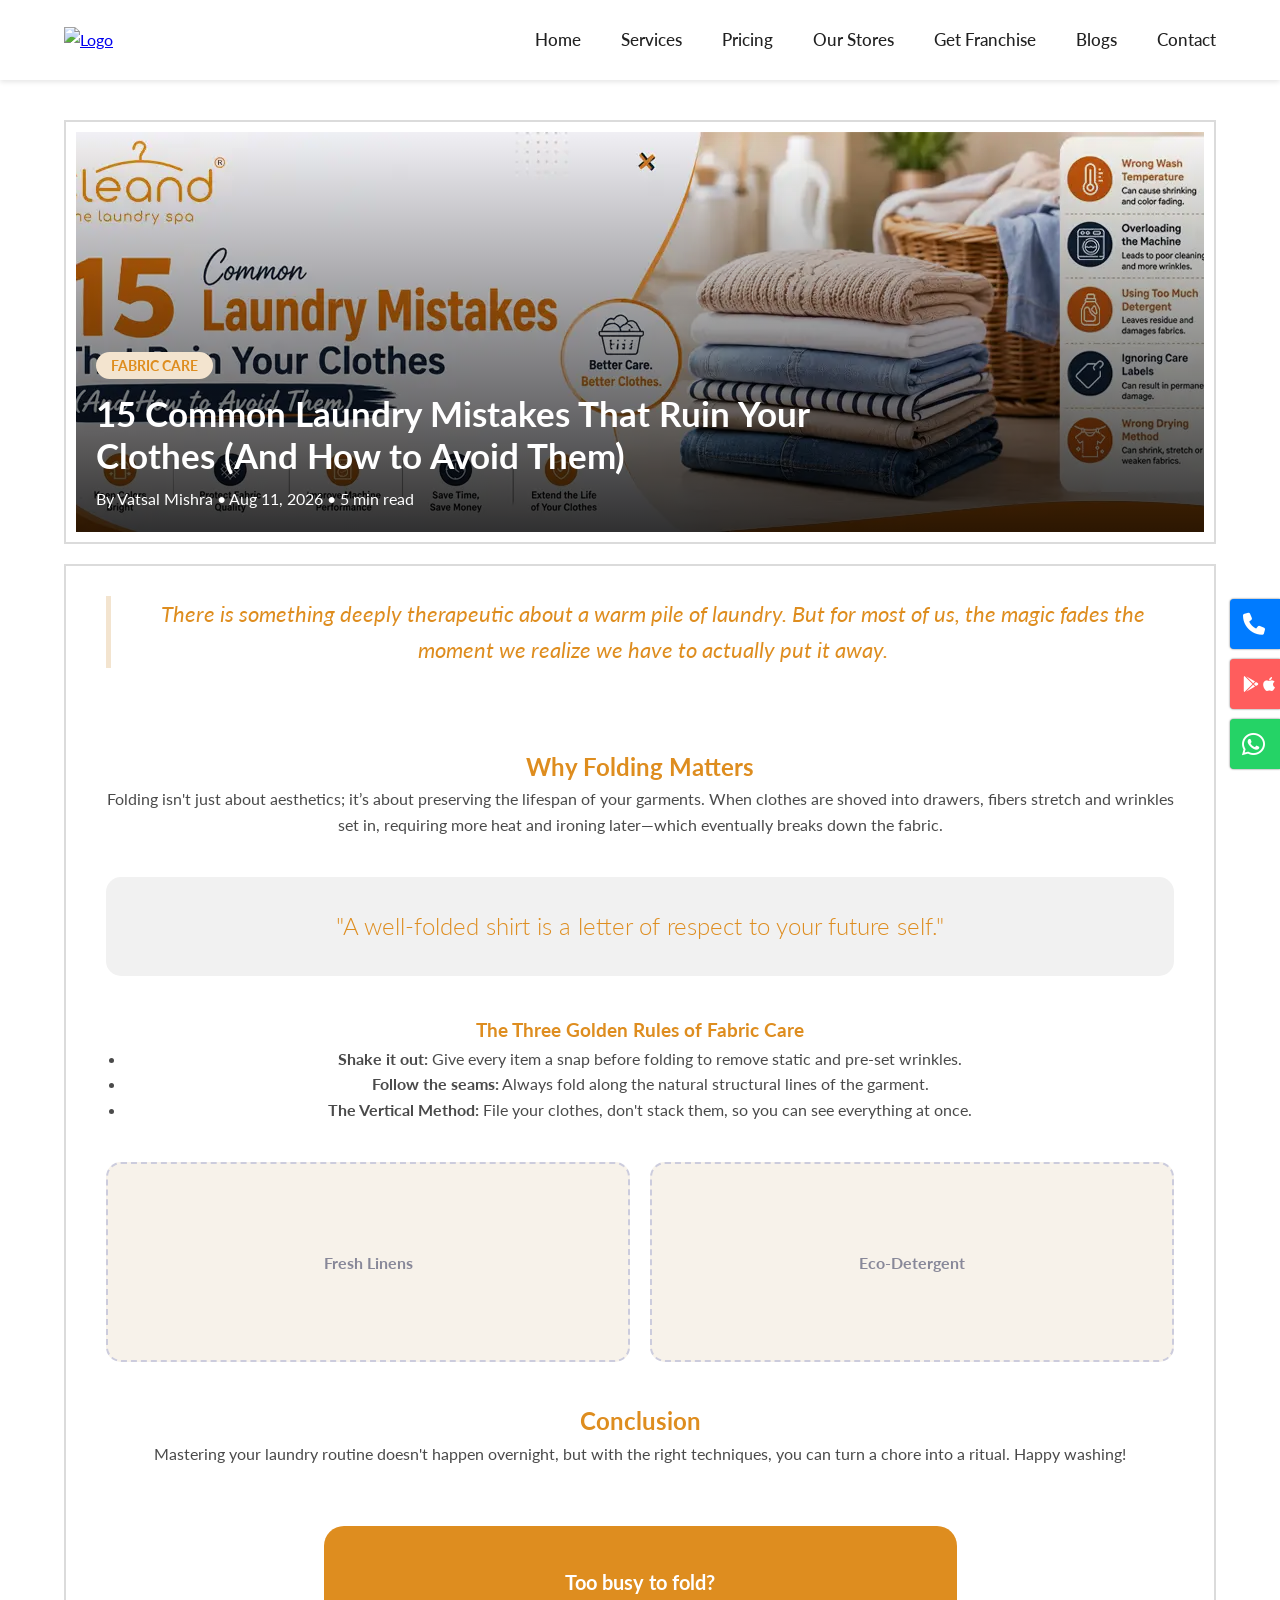
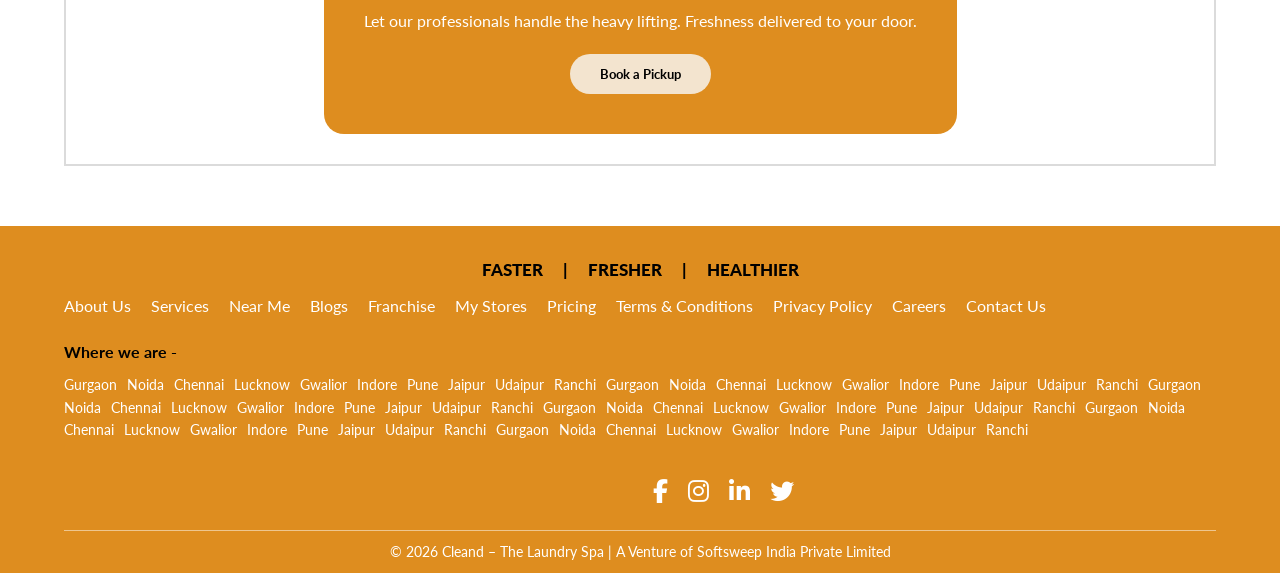
==== blog-detail.html @ 87103d9c "first commit" ====
<!DOCTYPE html>
<html lang="en">

<head>
    <meta charset="UTF-8">
    <meta name="viewport" content="width=device-width, initial-scale=1.0">
    <title>Cleand - Blog Details</title>
    <link rel="icon" type="image/png" href="images/cleand-favicon.png">

    <link
        href="https://fonts.googleapis.com/css2?family=Lato:ital,wght@0,100;0,300;0,400;0,700;0,900;1,100;1,300;1,400;1,700;1,900&display=swap"
        rel="stylesheet">

    <link rel="stylesheet" href="https://cdnjs.cloudflare.com/ajax/libs/font-awesome/6.0.0-beta3/css/all.min.css">
    <link rel="stylesheet" href="https://cdnjs.cloudflare.com/ajax/libs/font-awesome/6.5.1/css/all.min.css">

    <link rel="stylesheet" href="style.css">
    <link rel="stylesheet" href="responsive.css">
</head>


<style>
    /* blog detail page */
    .blog-hero {
        width: 100%;
        border: 2px solid #dbdbdb;
        padding: 10px;
    }

    .hero-overlay {
        background: linear-gradient(transparent, rgba(0, 0, 0, 0.8)), url('images/blogs/15-common-laundry-mistakes-3.webp') center/cover no-repeat;
        width: 100%;
        height: 400px;
        color: white;
        position: relative;
    }

    .hero-overlay-content {
        position: absolute;
        bottom: 20px;
        left: 20px;
    }

    .category {
        background: #f3e4cf;
        color: #de8d1f;
        padding: 5px 15px;
        border-radius: 20px;
        font-weight: bold;
        font-size: 0.9rem;
        text-transform: uppercase;
    }

    h1 {
        font-size: 2.2rem;
        margin: 14px 0 10px;
        line-height: 1.2;
        max-width: 800px;
    }

    .content-wrapper {
        max-width: 100%;
        margin-top: 20px;
        border: 2px solid #dbdbdb;
        padding: 30px 20px;
    }

    .content-wrapper .intro,
    .content-wrapper .blog-body,
    .content-wrapper .blog-footer {
        margin: 0 auto;
        padding: 0 20px;
    }

    .content-wrapper .lead {
        font-size: 1.4rem;
        color: #de8d1f;
        font-style: italic;
        border-left: 5px solid #f3e4cf;
        padding-left: 20px;
        margin-bottom: 40px;
    }

    .content-wrapper h2,
    .content-wrapper h3 {
        color: #de8d1f;
        margin-top: 40px;
    }

    .content-wrapper blockquote {
        background: #f1f1f1;
        border-radius: 15px;
        padding: 30px;
        margin: 40px 0;
        text-align: center;
        font-size: 1.5rem;
        font-weight: 300;
        color: #de8d1f;
    }

    .blog-body ul {
        margin-left: 20px;
    }

    .image-grid {
        display: flex;
        gap: 20px;
        margin: 40px 0;
    }

    .img-placeholder {
        flex: 1;
        height: 200px;
        background: #f7f2ea;
        display: flex;
        align-items: center;
        justify-content: center;
        border-radius: 15px;
        color: #889;
        font-weight: bold;
        border: 2px dashed #ccd;
    }

    .content-wrapper .blog-footer {
        margin-top: 30px;
    }

    .cta-box {
        background: #de8d1f;
        color: white;
        padding: 40px;
        border-radius: 20px;
        text-align: center;
        margin: auto;
        margin-top: 30px;
    }

    .cta-box h4 {
        font-size: 20px;
        margin-bottom: 10px;
    }

    .cta-box p {
        font-size: 16px;
        margin-bottom: 20px;
    }

    .cta-btn {
        background: #f3e4cf;
        border: none;
        padding: 12px 30px;
        border-radius: 30px;
        font-weight: bold;
        cursor: pointer;
        transition: transform 0.2s;
    }

    .cta-btn:hover {
        transform: scale(1.05);
    }
</style>


<body>

    <!-- fixed buttons on screen -->
    <div class="fixed-on-screen">
        <!-- Call Button -->
        <div class="button-container call-container" onclick="callPhone()">
            <i class="fas fa-phone icon"></i>
            <span class="label call-label">Call Us</span>
        </div>
        <!-- Email Button -->
        <div class="button-container app-container" onclick="downloadApp()">
            <div class="icon-box">
                <i class="fab fa-google-play icon"></i>
                <i class="fab fa-apple icon"></i>
            </div>
            <span class="label app-label">Download App</span>
        </div>

        <!-- Whatsapp Button -->
        <div class="button-container whatsapp-container" onclick="sendWhatsapp()">
            <i class="fab fa-whatsapp icon"></i>
            <span class="label whatsapp-label">Whatsapp Us</span>
        </div>
    </div>

    <header class="header">
        <div class="section-container">
            <div class="header-container">
                <a href="index.html" class="logo">
                    <img src="images/cleand-R-logo.png" alt="Logo">
                </a>

                <button class="mobile-nav-toggle" aria-label="Toggle navigation">
                    <span class="bar"></span>
                    <span class="bar"></span>
                    <span class="bar"></span>
                </button>

                <nav class="navmenu">
                    <ul>
                        <li><a href="index.html">Home</a></li>
                        <li><a href="services.html">Services</a></li>
                        <li><a href="pricing.html">Pricing</a></li>
                        <li><a href="store.html">Our Stores</a></li>
                        <li><a href="franchise.html">Get Franchise</a></li>
                        <li><a href="blogs.html">Blogs</a></li>
                        <li><a href="contact.html">Contact</a></li>
                    </ul>
                </nav>
            </div>
        </div>
    </header>


    <section class="section-container" style="padding: 120px 0 60px;">
        <header class="blog-hero">
            <div class="hero-overlay">
                <div class="hero-overlay-content">
                    <span class="category">Fabric Care</span>
                    <h1>15 Common Laundry Mistakes That Ruin Your Clothes (And How to Avoid Them)</h1>
                    <div class="post-meta">
                        <span>By Vatsal Mishra</span> • <span>Aug 11, 2026</span> • <span>5 min read</span>
                    </div>
                </div>
            </div>
        </header>

        <main class="content-wrapper slide-up">
            <section class="intro slide-up">
                <p class="lead">There is something deeply therapeutic about a warm pile of laundry. But for most of us,
                    the
                    magic fades the moment we realize we have to actually <em>put it away</em>.</p>
            </section>

            <article class="blog-body slide-up">
                <h2>Why Folding Matters</h2>
                <p>Folding isn't just about aesthetics; it’s about preserving the lifespan of your garments. When
                    clothes
                    are shoved into drawers, fibers stretch and wrinkles set in, requiring more heat and ironing
                    later—which
                    eventually breaks down the fabric.</p>

                <blockquote class="slide-up">
                    "A well-folded shirt is a letter of respect to your future self."
                </blockquote>

                <h3 class="slide-up">The Three Golden Rules of Fabric Care</h3>
                <ul class="slide-up">
                    <li><strong>Shake it out:</strong> Give every item a snap before folding to remove static and
                        pre-set
                        wrinkles.</li>
                    <li><strong>Follow the seams:</strong> Always fold along the natural structural lines of the
                        garment.
                    </li>
                    <li><strong>The Vertical Method:</strong> File your clothes, don't stack them, so you can see
                        everything
                        at once.</li>
                </ul>

                <div class="image-grid slide-up">
                    <div class="img-placeholder">Fresh Linens</div>
                    <div class="img-placeholder">Eco-Detergent</div>
                </div>

                <h2 class="slide-up">Conclusion</h2>
                <p class="slide-up">Mastering your laundry routine doesn't happen overnight, but with the right
                    techniques, you can turn
                    a
                    chore into a ritual. Happy washing!</p>
            </article>

            <footer class="blog-footer slide-up">
                <div class="cta-box">
                    <h4>Too busy to fold?</h4>
                    <p>Let our professionals handle the heavy lifting. Freshness delivered to your door.</p>
                    <button class="cta-btn">Book a Pickup</button>
                </div>
            </footer>
        </main>
    </section>


    <footer class="footer">
        <div class="section-container slide-up">
            <div class="footer-top-bar">
                <span>FASTER</span>
                <span>|</span>
                <span>FRESHER</span>
                <span>|</span>
                <span>HEALTHIER</span>
            </div>

            <ul class="footer-nav-links">
                <li><a href="about.html">About Us</a></li>
                <li><a href="services.html">Services</a></li>
                <li><a href="near-me.html">Near Me</a></li>
                <li><a href="blogs.html">Blogs</a></li>
                <li><a href="franchise.html">Franchise</a></li>
                <li><a href="store.html">My Stores</a></li>
                <li><a href="pricing.html">Pricing</a></li>
                <li><a href="terms.html">Terms & Conditions</a></li>
                <li><a href="privacy.html">Privacy Policy</a></li>
                <li><a href="career.html">Careers</a></li>
                <li><a href="contact.html">Contact Us</a></li>
            </ul>

            <div class="footer-city">
                <h4>Where we are -</h4>

                <ul class="footer-nav-links footer-nav-links-city">
                    <li><a href="city.html">Gurgaon</a></li>
                    <li><a href="city.html">Noida</a></li>
                    <li><a href="city.html">Chennai</a></li>
                    <li><a href="city.html">Lucknow</a></li>
                    <li><a href="city.html">Gwalior</a></li>
                    <li><a href="city.html">Indore</a></li>
                    <li><a href="city.html">Pune</a></li>
                    <li><a href="city.html">Jaipur</a></li>
                    <li><a href="city.html">Udaipur</a></li>
                    <li><a href="city.html">Ranchi</a></li>
                    <li><a href="city.html">Gurgaon</a></li>
                    <li><a href="city.html">Noida</a></li>
                    <li><a href="city.html">Chennai</a></li>
                    <li><a href="city.html">Lucknow</a></li>
                    <li><a href="city.html">Gwalior</a></li>
                    <li><a href="city.html">Indore</a></li>
                    <li><a href="city.html">Pune</a></li>
                    <li><a href="city.html">Jaipur</a></li>
                    <li><a href="city.html">Udaipur</a></li>
                    <li><a href="city.html">Ranchi</a></li>
                    <li><a href="city.html">Gurgaon</a></li>
                    <li><a href="city.html">Noida</a></li>
                    <li><a href="city.html">Chennai</a></li>
                    <li><a href="city.html">Lucknow</a></li>
                    <li><a href="city.html">Gwalior</a></li>
                    <li><a href="city.html">Indore</a></li>
                    <li><a href="city.html">Pune</a></li>
                    <li><a href="city.html">Jaipur</a></li>
                    <li><a href="city.html">Udaipur</a></li>
                    <li><a href="city.html">Ranchi</a></li>
                    <li><a href="city.html">Gurgaon</a></li>
                    <li><a href="city.html">Noida</a></li>
                    <li><a href="city.html">Chennai</a></li>
                    <li><a href="city.html">Lucknow</a></li>
                    <li><a href="city.html">Gwalior</a></li>
                    <li><a href="city.html">Indore</a></li>
                    <li><a href="city.html">Pune</a></li>
                    <li><a href="city.html">Jaipur</a></li>
                    <li><a href="city.html">Udaipur</a></li>
                    <li><a href="city.html">Ranchi</a></li>
                    <li><a href="city.html">Gurgaon</a></li>
                    <li><a href="city.html">Noida</a></li>
                    <li><a href="city.html">Chennai</a></li>
                    <li><a href="city.html">Lucknow</a></li>
                    <li><a href="city.html">Gwalior</a></li>
                    <li><a href="city.html">Indore</a></li>
                    <li><a href="city.html">Pune</a></li>
                    <li><a href="city.html">Jaipur</a></li>
                    <li><a href="city.html">Udaipur</a></li>
                    <li><a href="city.html">Ranchi</a></li>
                    <li><a href="city.html">Gurgaon</a></li>
                    <li><a href="city.html">Noida</a></li>
                    <li><a href="city.html">Chennai</a></li>
                    <li><a href="city.html">Lucknow</a></li>
                    <li><a href="city.html">Gwalior</a></li>
                    <li><a href="city.html">Indore</a></li>
                    <li><a href="city.html">Pune</a></li>
                    <li><a href="city.html">Jaipur</a></li>
                    <li><a href="city.html">Udaipur</a></li>
                    <li><a href="city.html">Ranchi</a></li>
                </ul>
            </div>

            <div class="footer-main">
                <div class="footer-logo">
                    <img src="images/cleand-R-logo-white.png" alt="">
                </div>
                <div class="social-icons">
                    <a href="https://www.facebook.com/profile.php?id=100087893991939" target="_blank"><i
                            class="fab fa-facebook-f"></i></a>
                    <a href="https://www.instagram.com/cleand.in/" target="_blank"><i class="fab fa-instagram"></i></a>
                    <a href="https://www.linkedin.com/company/vcleen/" target="_blank"><i
                            class="fab fa-linkedin-in"></i></a>
                    <a href="#" target="_blank"><i class="fab fa-twitter"></i></a>
                </div>
                <div class="footer-download">
                    <a href="https://apps.apple.com/in/app/cleand-the-laundry-spa/id6444508188" target="_blank"><img
                            src="images/appstore.png" alt=""></a>
                    <a href="https://play.google.com/store/apps/details?id=com.ctls.application" target="_blank"><img
                            src="images/googleplay.png" alt=""></a>
                </div>
            </div>

            <div class="footer-copyright">
                <p>&copy; 2026 Cleand – The Laundry Spa | A Venture of Softsweep India Private Limited</p>
            </div>
        </div>
    </footer>


    <!-- script for navbar -->
    <script>
        const mobileBtn = document.querySelector('.mobile-nav-toggle');
        const navMenu = document.querySelector('.navmenu');
        const navLinks = document.querySelectorAll('.navmenu a');

        // --- Active Link Logic ---
        const currentUrl = window.location.href;

        navLinks.forEach(link => {
            // Check if the link's href matches the current URL
            if (link.href === currentUrl) {
                link.classList.add('active');
            }
        });

        // --- Mobile Toggle Logic ---
        mobileBtn.addEventListener('click', () => {
            mobileBtn.classList.toggle('active');
            navMenu.classList.toggle('open');
        });

        // Close menu when a link is clicked
        navLinks.forEach(link => {
            link.addEventListener('click', () => {
                mobileBtn.classList.remove('active');
                navMenu.classList.remove('open');
            });
        });
    </script>

    <!-- fixed button on screen -->
    <script>
        function callPhone() {
            const phoneNumber = "918423123458";
            window.open(`tel:${phoneNumber}`, "_self");
        }
        function downloadApp() {
        }
        function sendWhatsapp() {
            const phoneNumber = "919663123457";
            const message = "Hello! I would like to inquire about your laundry services.";
            const url = `https://wa.me/${phoneNumber}?text=${encodeURIComponent(message)}`;
            window.open(url, "_blank");
        }
    </script>

    <!-- script for slide up animation -->
    <script>
        document.addEventListener('DOMContentLoaded', () => {

            // Create the "Eye" (Observer)
            const slideUpObserver = new IntersectionObserver((entries) => {
                entries.forEach(entry => {
                    // If the element enters the screen
                    if (entry.isIntersecting) {
                        entry.target.classList.add('active');

                        // Once it has slid up, stop watching it (until refresh)
                        slideUpObserver.unobserve(entry.target);
                    }
                });
            }, {
                threshold: 0, // Starts when 0% of the element is visible
                rootMargin: "0px 0px -50px 0px" // Slight offset so it triggers before it hits the very bottom
            });

            // Find everything with the "slide-up" class and start watching it
            const slideUpElements = document.querySelectorAll('.slide-up');
            slideUpElements.forEach(el => slideUpObserver.observe(el));

        });
    </script>


</body>

</html>
---- style.css ----
:root {
    --primary-color: #de8d1f;
    --secondry-color: #edc083;
    --text-gray: #4a4a4a;
    --bg-light: #fbf2e6;
    --white: #ffffff;
}

* {
    margin: 0;
    padding: 0;
    box-sizing: border-box;
    font-family: "Lato", sans-serif;
}

body {
    color: var(--text-gray);
    line-height: 1.6;
}

html {
    scroll-behavior: smooth;
}

.section-container {
    width: 90%;
    max-width: 1250px;
    margin: auto;

}



.header-content {
    text-align: center;
    max-width: 1000px;
    margin: 0 auto 40px;
}

.header-content h2 {
    font-size: 2rem;
    color: #1a1a1a;
}

.header-content h3 {
    color: #9c5b00;
    font-weight: 600;
    margin-bottom: 10px;
}

.header-content p {
    color: #767676;
    font-size: 18px;
    letter-spacing: .4px;
    line-height: 1.3;
}





.btn-container {
    display: flex;
    justify-content: center;
    gap: 10px;
    margin: auto;
    margin-top: 10px;
    padding-bottom: 30px;
}

.btn-container .btn {
    transition: all 0.2s ease-in;
    position: relative;
    overflow: hidden;
    z-index: 1;
    color: #ffffff;
    padding: 8px 20px;
    cursor: pointer;
    font-size: 18px;
    border-radius: 4px;
    background: #d58b23;
    border: 1px solid #ffd294;
    display: flex;
    align-items: center;
    gap: 10px;
}

.btn-container .btn:active {
    color: #666;
    box-shadow: inset 4px 4px 12px #c5c5c5, inset -4px -4px 12px #ffffff;
}

.btn-container .btn:before {
    content: "";
    position: absolute;
    left: 50%;
    transform: translateX(-50%) scaleY(1) scaleX(1.25);
    top: 100%;
    width: 140%;
    height: 180%;
    background-color: rgba(0, 0, 0, 0.05);
    border-radius: 50%;
    display: block;
    transition: all 0.5s 0.1s cubic-bezier(0.55, 0, 0.1, 1);
    z-index: -1;
}

.btn-container .btn:after {
    content: "";
    position: absolute;
    left: 55%;
    transform: translateX(-50%) scaleY(1) scaleX(1.45);
    top: 180%;
    width: 160%;
    height: 190%;
    background-color: #8b5100;
    border-radius: 50%;
    display: block;
    transition: all 0.5s 0.1s cubic-bezier(0.55, 0, 0.1, 1);
    z-index: -1;
}

.btn-container .btn:hover {
    color: #ffffff;
    border: 1px solid #8b5100;
}

.btn-container .btn:hover:before {
    top: -35%;
    background-color: #8b5100;
    transform: translateX(-50%) scaleY(1.3) scaleX(0.8);
}

.btn-container .btn:hover:after {
    top: -45%;
    background-color: #9c5b00;
    transform: translateX(-50%) scaleY(1.3) scaleX(0.8);
}

.btn-container .btn img {
    width: 30px;
}

.btn-container .pickup-btn img {
    width: 40px;
}


.btn-container .whatsapp-btn:hover {
    border: 1px solid #199229;
}

.btn-container .whatsapp-btn {
    background-color: #40C351;
    color: #fff;
}

.btn-container .whatsapp-btn:hover:before {
    background-color: #24ab36;
}

.btn-container .whatsapp-btn:hover:after {
    background-color: #199229;
}











/* fixed buttons on screen for contact */
.fixed-on-screen {
    position: fixed;
    top: 76%;
    right: 0;
    transform: translateY(-50%);
    z-index: 100;
    display: flex;
    flex-direction: column;
    align-items: flex-end;
    gap: 10px;
}

.button-container {
    display: flex;
    align-items: center;
    justify-content: flex-start;
    height: 50px;
    width: 50px;
    padding-left: 13px;
    border-radius: 4px 0 0 4px;
    box-shadow: 0px 0px 2px #5c5c5c;
    overflow: hidden;
    transition: width 0.4s ease;
    color: white;
    cursor: pointer;
}

.icon {
    font-size: 22px;
    margin-right: 10px;
}

.whatsapp-container .icon {
    font-size: 24px;
    transform: scale(1.1);
}

.label {
    white-space: nowrap;
    font-size: 16px;
    font-weight: 500;
    opacity: 0;
    transition: opacity 0.3s ease;
    margin-left: 4px;
}

.call-container {
    background-color: #007BFF;
    /* background-color: #3fa0e7; */
}

.app-container {
    background-color: #ff5d5d;
}

.app-container .icon-box {
    margin-right: 10px;
    display: flex;
    align-items: center;
}

.app-container i {
    font-size: 16px;
    margin-right: 4px;
}

.whatsapp-container {
    background-color: #25D366;
}

.button-container:hover {
    width: 135px;
    padding-right: 20px;
}

.button-container:hover .label {
    opacity: 1;
}

.whatsapp-container:hover {
    width: 190px;
}

.app-container:hover {
    width: 200px;
}


.slide-up {
    opacity: 0;
    transform: translateY(50px);
    transition: all 0.8s ease-out;
    visibility: hidden;
}

.slide-up.active {
    opacity: 1;
    transform: translateY(0);
    visibility: visible;
}









/* header */
.header {
    transition: all 0.5s;
    z-index: 1;
    display: flex;
    align-items: center;
    position: fixed;
    width: 100%;
    height: 80px;
    z-index: 100;
    background: #ffffff;
    padding: 10px 0px;
    box-shadow: 0px 2px 5px rgba(0, 0, 0, 0.1);
}

.header-container {
    width: 100%;
    display: flex;
    align-items: center;
    justify-content: space-between;
}

.logo {
    width: 130px;
    display: flex;
    align-items: center;
}

.logo img {
    width: 100%;
}

.navmenu ul {
    display: flex;
    align-items: center;
    gap: 40px;
}

.navmenu ul li {
    list-style: none;
    font-size: 17px;
    font-weight: 500;
}

.navmenu ul li a {
    text-decoration: none;
    color: #212121;
    position: relative;
    padding-bottom: 5px;
    transition: color 0.3s ease;
}

.navmenu ul li a::after {
    content: '';
    position: absolute;
    bottom: 0;
    left: 0;
    width: 0;
    height: 2px;
    background-color: var(--primary-color);
    transition: width 0.3s ease;
}

.navmenu ul li a:hover {
    color: var(--primary-color);
}

.navmenu ul li a:hover::after {
    width: 100%;
}

/* Active Link State */
.navmenu ul li a.active {
    color: var(--primary-color);
}

.navmenu ul li a.active::after {
    width: 100%;
}

.mobile-only {
    display: none;
}

.desktop-only {
    display: inline-block;
}

.mobile-nav-toggle {
    display: none;
    flex-direction: column;
    justify-content: space-between;
    width: 24px;
    height: 21px;
    background: #fff;
    border: none;
    cursor: pointer;
    z-index: 1001;
}

.mobile-nav-toggle .bar {
    width: 100%;
    height: 3px;
    background-color: #de8d1f;
    transition: all 0.3s ease;
}








/* Hero Section */
.hero-carousel {
    width: 100%;
    height: 560px;
    overflow: hidden;
    position: relative;
    padding-top: 80px;
}

.carousel-track {
    display: flex;
    width: 100%;
    height: 100%;
    transition: transform 0.8s cubic-bezier(0.65, 0, 0.35, 1);
}

.hero-slide {
    width: 100%;
    height: 100%;
    background-size: cover;
    background-position: center;
    position: relative;
    flex-shrink: 0;
}

.hero-content {
    width: 50%;
    margin-top: 50px;
    color: #fff;
}

.hero-content h1 {
    font-size: 3rem;
    line-height: 54px;
    letter-spacing: 1px;
    font-weight: 900;
}

.hero-content p {
    font-size: 18px;
    line-height: 24px;
    margin-top: 20px;
}

.hero-btn-container {
    display: flex;
    gap: 10px;
    margin: auto;
    margin-top: 20px;
}

.btn {
    display: inline-block;
    transition: all 0.2s ease-in;
    position: relative;
    overflow: hidden;
    z-index: 1;
    color: #090909;
    padding: 8px 20px;
    cursor: pointer;
    font-size: 18px;
    border-radius: 4px;
    background: #e8e8e8;
    border: 1px solid #e8e8e8;
    /* box-shadow: 2px 2px 6px #c5c5c5, -2px -2px 6px #ffffff; */
}

.btn:active {
    color: #666;
    box-shadow: inset 4px 4px 12px #c5c5c5, inset -4px -4px 12px #ffffff;
}

.btn:before {
    content: "";
    position: absolute;
    left: 50%;
    transform: translateX(-50%) scaleY(1) scaleX(1.25);
    top: 100%;
    width: 140%;
    height: 180%;
    background-color: rgba(0, 0, 0, 0.05);
    border-radius: 50%;
    display: block;
    transition: all 0.5s 0.1s cubic-bezier(0.55, 0, 0.1, 1);
    z-index: -1;
}

.btn:after {
    content: "";
    position: absolute;
    left: 55%;
    transform: translateX(-50%) scaleY(1) scaleX(1.45);
    top: 180%;
    width: 160%;
    height: 190%;
    background-color: #8b5100;
    border-radius: 50%;
    display: block;
    transition: all 0.5s 0.1s cubic-bezier(0.55, 0, 0.1, 1);
    z-index: -1;
}

.btn:hover {
    color: #ffffff;
    border: 1px solid #8b5100;
}

.btn:hover:before {
    top: -35%;
    background-color: #8b5100;
    transform: translateX(-50%) scaleY(1.3) scaleX(0.8);
}

.btn:hover:after {
    top: -45%;
    background-color: #8b5100;
    transform: translateX(-50%) scaleY(1.3) scaleX(0.8);
}

.btn {
    display: flex;
    align-items: center;
    gap: 10px;
}

.btn img {
    width: 30px;
}

.pickup-btn img {
    width: 40px;
}


.whatsapp-btn:hover {
    border: 1px solid #40C351;
}

.whatsapp-btn:hover:before {
    background-color: #40C351;
}

.whatsapp-btn:hover:after {
    background-color: #40C351;
}




.hero-fixed {
    position: absolute;
    bottom: 0;
    left: 50%;
    transform: translate(-50%);
    width: 100%;
    max-width: 1250px;
    display: flex;
    justify-content: center;
}

.hero-fixed-card {
    width: 33.33%;
    padding: 30px;
    display: flex;
    align-items: center;
    gap: 30px;
    color: #fff;
}

.hero-fixed-start {
    background: #ffd395;
    color: #4d4d4d;
}

.hero-fixed-mid {
    background: #ffac39;
    color: #774500;
}

.hero-fixed-mid .hero-fixed-content h3 a {
    color: #774500;
    text-decoration: none;
}

.hero-fixed-end {
    background: #8b5100;
}

.hero-fixed-end .hero-fixed-content h3 a {
    color: #fff;
    text-decoration: none;
}

.hero-fixed-icon {
    font-size: 30px;
}

.show-on-mobile {
    display: none;
}












.premium-container {
    padding: 30px 0 40px;
}

.brand {
    color: #de8d1f;
}

.premium-grid {
    display: grid;
    grid-template-columns: 1fr 1fr 1fr 1fr;
    gap: 30px;
}

.premium-card {
    background: #fff;
    border-radius: 20px;
    overflow: hidden;
    box-shadow: 0 10px 30px rgba(0, 0, 0, 0.05);
    transition: transform 0.3s ease, box-shadow 0.3s ease;
}

.premium-card:hover {
    transform: translateY(-10px);
    box-shadow: 0 20px 40px rgba(0, 0, 0, 0.1);
}

.image-wrapper {
    height: 240px;
    overflow: hidden;
    position: relative;
}

.image-wrapper img {
    width: 100%;
    height: 100%;
    object-fit: cover;
    transition: transform 0.5s ease;
}

.premium-card:hover .image-wrapper img {
    transform: scale(1.1);
}

.premium-tag {
    position: absolute;
    top: 15px;
    right: 15px;
    background: #de8d1f;
    color: white;
    padding: 5px 15px;
    border-radius: 50px;
    font-size: 0.8rem;
    z-index: 2;
}

.premium-info {
    padding: 20px;
    text-align: left;
}

.premium-info h4 {
    font-size: 1.25rem;
    color: #1a1a1a;
    margin-bottom: 12px;
}

.premium-info p {
    color: #767676;
    font-size: 0.95rem;
    margin-bottom: 30px;
    height: 60px;
}

.premium-btn {
    display: block;
    text-align: center;
    background: transparent;
    border: 2px solid #de8d1f;
    color: #de8d1f;
    padding: 10px;
    border-radius: 12px;
    text-decoration: none;
    font-weight: 600;
    transition: all 0.3s ease;
}

.premium-btn:hover {
    background: #de8d1f;
    color: white;
}







.power-line {
    display: flex;
    justify-content: center;
    align-items: center;
    flex-wrap: wrap;
    gap: 40px;
    row-gap: 0px;
    margin-top: 4px;
}

.power-line li {
    font-size: 18px;
    font-weight: 600;
    color: #9c5b00;
}

.expert-services {
    padding: 30px 0 0px;
}

.services-container .header-content p {
    margin-top: 10px;
}

.expert-flex {
    display: flex;
    align-items: center;
    justify-content: center;
    gap: 20px;
    max-width: 1200px;
    margin: 0 auto 0;
}

.side-col {
    flex: 1;
    display: flex;
    flex-direction: column;
    gap: 30px;
}

.expert-item {
    display: flex;
    align-items: center;
    gap: 20px;
    transition: transform 0.3s ease;
}

.expert-item:hover {
    transform: scale(1.05);
}

.left-side .expert-item {
    text-align: right;
}

.right-side .expert-item {
    text-align: left;
}

.text-block h4 {
    margin: 0 0 5px 0;
    font-size: 1.15rem;
}

.text-block p {
    margin: 0;
    font-size: 0.9rem;
    line-height: 1.4;
}

.icon-circle {
    width: 70px;
    height: 70px;
    border: 2px solid #de8d1f;
    border-radius: 50%;
    display: flex;
    align-items: center;
    justify-content: center;
    padding: 12px;
    flex-shrink: 0;
    background: #f9fefb;
}

.icon-circle img {
    width: 100%;
    height: auto;
}

.center-col {
    flex: 1.2;
    text-align: center;
    border-bottom: 6px solid #de8d1f;
}

.main-expert {
    max-width: 320px;
    margin-bottom: -7px;
    width: 100%;
    filter: drop-shadow(0 20px 30px rgba(0, 0, 0, 0.1));
}


.expert-services .btn-container {
    margin-top: 40px;
}








.step-full-container {
    padding-top: 20px;
    padding-bottom: 40px;
}

.step-full-container h1 {
    text-align: center;
    font-size: 2rem;
    line-height: 1.3;
}

.step-description {
    text-align: center;
    width: 80%;
    margin: auto;
    margin-top: 10px;
    font-size: 17px;
}

.step-container {
    margin-top: 60px;
    display: flex;
    justify-content: space-between;
}

.step-card {
    display: flex;
    flex-direction: column;
    align-items: center;
    padding: 0 20px;
}

.step-card .card-icon {
    height: 80px;
    margin-bottom: 20px;
    transition: transform 0.8s ease;
}

.step-card .card-icon img {
    width: 100%;
    height: 100%;
}

.step-card .step-text {
    color: #777;
    font-size: 14px;
    margin-bottom: 6px;
    transition: color 0.5s ease;
}

.step-card .step-heading {
    color: #555;
    font-size: 18px;
    font-weight: bold;
    line-height: 1.4;
    text-align: center;
    transition: transform 0.5s ease, color 0.5s ease;
    margin-top: 0;
}

.step-card .step-heading span {
    color: #de8d1f;
}

.step-arrow-box {
    width: 80px;
    height: 20px;
    margin-top: 40px;
}

.step-arrow-box img {
    width: 100%;
    height: 100%;
}

.step-card:hover .card-icon {
    transform: rotateY(180deg);
}

.step-card:hover .step-text {
    color: #de8d1f;
}

.step-card:hover .step-heading {
    transform: translateY(10px);
}










.near-container {
    background: url('images/technology-3.webp');
    background-size: cover;
    background-position: center;
    background-position: 56%;
    background-position-y: 100%;
    background-size: 380px;
    /* background-size: 500px; */
    background-repeat: no-repeat;
    display: flex;
    justify-content: space-between;
    padding: 40px 0;
}


.near-left {
    width: 34%;
    display: flex;
    flex-direction: column;
    justify-content: space-between;
}

.near-left-top h1 {
    line-height: 1.2;
    margin-top: 6px;
    margin-bottom: 20px;
}

.near-left-bottom {
    font-size: 18px;
    font-weight: 600;
    color: #9c5b00;
}




.near-right {
    width: 26%;
    display: flex;
    flex-direction: column;
    gap: 20px;
}

.near-right-card {
    background: #ffecd1;
    padding: 20px;
    border-radius: 20px;
    transition: all 0.2s ease-in-out;
}

.near-right-card:hover {
    background: #ffd9a4;
}

.near-right-img {
    background: #fff;
    padding: 6px;
    width: fit-content;
    border-radius: 10px;
}

.near-right-img img {
    width: 50px;
}

.near-right-card h2 {
    font-size: 20px;
    margin-top: 10px;
}

.near-right-card p {
    margin-top: 10px;
    line-height: 1.3;
}











.choose-section {
    padding: 30px 0 0px;
}

.choose-section h2 {
    font-size: 2rem;
    text-align: center;
    line-height: 1.4;
}

.choose-section h2 span {
    color: #de8d1f;
}

.choose-section p {
    margin: auto;
    width: 70%;
    font-size: 18px;
    text-align: center;
    line-height: 1.2;
    margin-top: 10px;
}

.Choose-container {
    display: grid;
    grid-template-columns: 1fr 1fr;
    gap: 20px;
    margin-top: 40px;
}

.choose-card {
    padding: 30px;
    border: 1px solid #dedede;
    border-radius: 20px;
    box-shadow: 0px 0px 20px rgba(0, 0, 0, 0.1);
    transition: all 0.3s ease-in-out;
    background: #fff;
}

.choose-icon {
    background: #e7e7e7;
    width: fit-content;
    width: 50px;
    height: 50px;
    display: flex;
    align-items: center;
    justify-content: center;
    border-radius: 50%;
}

.choose-icon i {
    color: #de8d1f;
    font-size: 26px;
}

.choose-card h3 {
    margin-top: 10px;
    font-size: 20px;
    color: #282828;
}

.choose-card p {
    margin-top: 6px;
    text-align: left;
    width: 100%;
    line-height: 1.4;
    opacity: 0.8;
}


.choose-section .btn-container {
    margin-top: 40px;
}


.choose-card:hover {
    border: 1px solid #e7c08a;
    background: #f3e8d8;
    box-shadow: none;
}














.stats-wrapper {
    padding: 40px 40px;
}

.highlight {
    color: #945a09;
}

.stats-wrapper .section-subtitle {
    width: 80%;
    margin: auto;
    margin-top: 10px;
    font-size: 17px;
    line-height: 1.2;
    color: #4b4b4b;
}

/* Stats Grid */
.stats-grid {
    display: grid;
    grid-template-columns: repeat(4, 1fr);
    gap: 25px;
    margin-top: 40px;
}

.stat-card {
    background: #fff6e6;
    padding: 20px 4px;
    border-radius: 20px;
    text-align: center;
    transition: transform 0.3s ease;
    border: 1px solid rgba(0, 0, 0, 0.05);
}

.stat-card:hover {
    transform: translateY(-10px);
    box-shadow: 0 15px 30px rgba(214, 51, 132, 0.1);
}

.counter-box {
    font-size: 3rem;
    font-weight: 600;
    color: #de8d1f;
    display: flex;
    justify-content: center;
    align-items: baseline;
}

.suffix {
    font-size: 1.5rem;
    font-weight: 600;
    margin-left: 4px;
}

.stat-label {
    font-size: 1rem;
    font-weight: 700;
    text-transform: uppercase;
    letter-spacing: 2px;
    color: #888;
}

.stat-card p {
    line-height: 1.3;
    font-size: 17px;
    opacity: 0.7;
    margin-top: 12px;
}













.profitable-content {
    text-align: center;
    padding: 30px 0 40px;
}

.profitable-content h1 {
    font-size: 2rem;
    margin-bottom: 10px;
}

.profitable-content p {
    font-size: 1.1rem;
    font-size: 17px;
    max-width: 1100px;
    margin: auto;
    margin-bottom: 4px;
}












.testimonials {
    background-color: #faf6ef;
    overflow: hidden;
    padding: 30px 0 40px;
}

.testimonial-container {
    margin: 0 auto;
    position: relative;
    padding: 0 60px;
}

.section-title {
    text-align: center;
    font-size: 2rem;
    line-height: 1.3;
}

.testimonial-description {
    width: 80%;
    margin: auto;
    text-align: center;
    font-size: 17px;
    line-height: 1.3;
    margin-top: 10px;
}

.slider-viewport {
    margin-top: 40px;
    overflow: hidden;
    width: 100%;
    margin-left: 10px;
}

.testimonial-track {
    display: flex;
    gap: 20px;
    transition: transform 0.6s cubic-bezier(0.25, 1, 0.5, 1);
    will-change: transform;
}

.testimonial-card {
    min-width: calc(50% - 20px);
    background: #fff;
    padding: 20px 30px;
    border-radius: 20px;
    box-sizing: border-box;
    text-align: left;
}

.testimonial-card .stars {
    color: #de8d1f;
    margin-bottom: 15px;
    font-size: 24px;
}

.testimonial-card .description {
    color: #555;
    line-height: 1.6;
    font-size: 17px;
    min-height: 80px;
}

.user-info .name {
    margin: 10px 0 0;
    color: #333;
    font-size: 18px;
}

.user-info .position {
    color: #de8d1f;
    font-size: 1rem;
}


.nav-btn {
    position: absolute;
    top: 60%;
    background: #fff;
    border: 2px solid #de8d1f;
    width: 45px;
    height: 45px;
    border-radius: 50%;
    cursor: pointer;
    color: #de8d1f;
    font-size: 18px;
    z-index: 10;
    transition: all 0.3s ease;
    display: flex;
    align-items: center;
    justify-content: center;
}

.nav-btn:hover {
    background: #de8d1f;
    color: #fff;
    box-shadow: 0 4px 12px rgba(222, 141, 31, 0.3);
}

.nav-btn.prev {
    left: 0;
}

.nav-btn.next {
    right: 0;
}











.faq-section {
    padding: 30px 0 40px;
}

.section-subtitle {
    text-align: center;
    color: #777;
    font-size: 17px;
    margin-top: 4px;
    margin-bottom: 40px;
}

.faq-grid {
    display: grid;
    grid-template-columns: 1fr;
    max-width: 800px;
    margin: auto;
    align-items: start;
}

.faq-item {
    background: #faf6ef;
    border-radius: 6px;
    margin-bottom: 16px;
    overflow: hidden;
    border: 1px solid transparent;
    transition: all 0.3s ease;
}

.faq-item:hover {
    background: #ffe8bf;
}

.faq-question {
    width: 100%;
    padding: 10px 20px;
    background: none;
    border: none;
    display: flex;
    justify-content: space-between;
    align-items: center;
    font-size: 1.1rem;
    font-weight: 600;
    color: #333;
    cursor: pointer;
    text-align: left;
    outline: none;
}

.faq-question .icon {
    font-size: 1.5rem;
    color: #de8d1f;
    transition: transform 0.3s ease;
}

.faq-answer {
    max-height: 0;
    overflow: hidden;
    transition: max-height 0.4s cubic-bezier(0, 1, 0, 1), padding 0.3s ease;
    background: #fff;
}

.faq-answer p {
    padding: 0 25px 25px;
    color: #666;
    line-height: 1.6;
    margin: 0;
    opacity: 0;
    transition: opacity 0.3s ease;
}

.faq-item.active {
    border-color: #de8d1f;
    box-shadow: 0 10px 20px rgba(0, 0, 0, 0.05);
}

.faq-item.active .faq-answer {
    max-height: 1000px;
    transition: max-height 0.6s cubic-bezier(1, 0, 1, 0);
}

.faq-item.active .faq-answer p {
    opacity: 1;
    padding-top: 10px;
}

.faq-item.active .icon {
    transform: rotate(45deg);
    color: #333;
}










/* .download-section {
    position: relative;
    padding: 40px 0px;
}

.download-section img {
    width: 100%;
    height: 100%;
}

.download-content {
    position: absolute;
    bottom: 16%;
    left: 605px;
    display: flex;
    justify-content: center;
    gap: 6px;
}

.download-content img {
    width: 140px;
} */









/* 
.download-section-2 {
    padding-top: 20px;
    display: flex;
    align-items: center;
    gap: 40px;
    margin: auto;
}

.download-left {
    width: 50%;
    display: flex;
    justify-content: center;
}
.download-left img {
    width: 400px;
}

.download-right img {
    width: 280px;
}

.download-right {
    width: 50%;
}

.download-right h1 {
    color: #DE8D1F;
    font-size: 26px;
    margin-bottom: 10px;
}
.download-right p {
    font-size: 20px;
    line-height: 1.2;
    margin-top: 10px;
    margin-bottom: 40px;
}

.download-right-apps {
    display: flex;
    gap: 10px;
}
.download-right-apps a {
    width: 170px;
}
.download-right-apps img {
    width: 100%;
}
 */











.download-promo-section {
    background: #E8E6E7;
}

.download-section-2 {
    background-image: url('images/123.webp'); 
    background-size: cover;
    background-position: center;
    background-repeat: no-repeat;
    
    min-height: 450px;
    width: 100%;
    margin: auto;
    display: flex;
    align-items: center;
    justify-content: center;
}

.content-wrapper {
    width: 100%;
    text-align: center;
    display: flex;
    flex-direction: column;
    align-items: center;
}

.download-section-2 h1 {
    color: #DE8D1F;
    font-size: 28px;
    font-weight: bold;
    margin-bottom: 10px;
}

.download-section-2 h2 {
    font-size: 22px;
    color: #333;
}

.download-section-2 p {
    font-size: 18px;
    line-height: 1.4;
    margin: 20px 0 30px 0;
    color: #444;
}

.download-right-apps {
    display: flex;
    gap: 15px;
}

.download-right-apps a {
    width: 160px;
    transition: transform 0.3s ease;
}

.download-right-apps a:hover {
    transform: scale(1.05);
}

.download-right-apps img {
    width: 100%;
}

@media (max-width: 1200px) {
    .download-promo-section .section-container {
        width: 100%;
    }
}

@media (max-width: 1000px) {
     .download-section-2 {
        min-height: 350px;
    }
}

@media (max-width: 768px) {
    .content-wrapper {
        width: 50%;
        background: rgba(234, 234, 234, 0.8);
        padding: 0px;
        border-radius: 0px;

        text-align: left;
        align-items: baseline;
    }
    .download-section-2 {
        background-position: left;
        min-height: 300px;
        justify-content: end;
    }
}

@media (max-width: 600px) {
    
    .content-wrapper {
        width: 90%;
        background: rgba(234, 234, 234, 0.8);
        padding: 20px;
        border-radius: 10px;

        text-align: center;
        align-items: center;
    }

    .download-section-2 {
        background-position: -100px;
    }
}







.footer {
    background: #de8d1f;
    padding-top: 30px;
}

.footer-top-bar {
    display: flex;
    justify-content: center;
    align-items: center;
    font-size: 17px;
    font-weight: 900;
    color: #000;
    margin-bottom: 10px;
}

.footer-top-bar span {
    margin: 0 10px;
}

.footer-nav-links {
    list-style: none;
    display: flex;
    flex-wrap: wrap;
    margin-bottom: 20px;
    font-size: 16px;
}

.footer-nav-links li {
    margin-right: 20px;
}

.footer-nav-links a {
    text-decoration: none;
    color: #fff;
}

.footer-city {
    margin-bottom: 20px;
    text-align: left;
    font-size: 12px;
    line-height: 1.6;
}

.footer-city h4 {
    font-size: 16px;
    margin-bottom: 10px;
    color: #000;
}

.footer-nav-links-city {
    font-size: 14px;
}

.footer-nav-links-city li {
    margin-right: 10px;
}


.footer-main {
    display: flex;
    /* flex-wrap: wrap; */
    justify-content: space-between;
    align-items: center;
    margin-bottom: 20px;
}

.footer-logo {
    width: 170px;
}

.footer-logo img {
    width: 100%;
}

.social-icons {
    display: flex;
    justify-content: center;
    margin-top: 10px;
    gap: 20px;
}

.social-icons a {
    color: #fff;
    font-size: 24px;
    text-decoration: none;
}

.footer-download {
    display: flex;
    align-items: center;
    gap: 4px;
}

.footer-download img {
    width: 120px;
}

/* Copyright */
.footer-copyright {
    margin-top: 20px;
    padding-bottom: 10px;
    text-align: center;
    border-top: 1px solid rgba(255, 255, 255, 0.5);
    padding-top: 10px;
    font-size: 14px;
    color: #fff;
}










/* schedule pickup popup */
.modal-overlay {
    display: none;
    position: fixed;
    inset: 0;
    background: rgba(0, 0, 0, 0.7);
    backdrop-filter: blur(02px);
    z-index: 9999;
    align-items: center;
    justify-content: center;
}

.modal-content {
    background: #ffffff;
    padding: 30px;
    border-radius: 10px;
    width: 90%;
    max-width: 420px;
    position: relative;
    box-shadow: 0 20px 40px rgba(0, 0, 0, 0.3);
}

/* Opening Animation */
.animate-pop {
    animation: modalPop 0.4s cubic-bezier(0.175, 0.885, 0.32, 1.275);
}

@keyframes modalPop {
    from {
        opacity: 0;
        transform: scale(0.8);
    }

    to {
        opacity: 1;
        transform: scale(1);
    }
}

.fade-in {
    animation: fadeIn 0.5s ease forwards;
}

@keyframes fadeIn {
    from {
        opacity: 0;
        transform: translateY(10px);
    }

    to {
        opacity: 1;
        transform: translateY(0);
    }
}

.close-modal {
    cursor: pointer;
    position: absolute;
    right: 20px;
    top: 10px;
    font-size: 24px;
    color: #d58b23;
}

.promo-badge {
    color: #de8d1f;
    font-weight: 600;
    font-size: 0.9rem;
    margin-bottom: 20px;
}

#pickupForm input {
    width: 100%;
    padding: 14px;
    margin-bottom: 15px;
    height: 46px;
    border: 2px solid #dcdcdc;
    border-radius: 6px;
    font-size: 1rem;
    transition: all 0.3s ease;
}

#pickupForm input:focus {
    border-color: #de8d1f;
    outline: none;
}

#pickupForm .form-row {
    display: flex;
    flex-direction: column;
    gap: 0;
    margin-bottom: 0;
}

#pickupForm .input-wrapper {
    display: flex;
    gap: 10px;
}

#pickupForm .input-wrapper .prefix {
    background: #ffeed6;
    width: 60px;
    height: 46px;
    display: flex;
    align-items: center;
    justify-content: center;
    border-radius: 6px;
    font-weight: 600;
}

#pickupForm .otp-container {
    display: flex;
    gap: 20px;
    /* justify-content: center; */
    margin: 5px 0 0;
}

#pickupForm .otp-boxes {
    display: flex;
    gap: 10px;
}

#pickupForm .otp-box {
    width: 40px;
    height: 40px;
    text-align: center;
    font-size: 1.1rem;
    font-weight: bold;
    padding: 0px;
}

#pickupForm .timer-area {
    margin-top: 10px;
}

#pickupForm .address-row {
    display: flex;
    gap: 10px;
    margin-bottom: 15px;
}

#pickupForm .address-row input {
    flex: 1;
}

#pickupForm select {
    flex: 1;
    width: 100%;
    padding: 12px;
    height: 46px;
    border: 2px solid #dcdcdc;
    border-radius: 6px;
    font-size: 14px;
    color: #333;
    cursor: pointer;
    appearance: none;
    background-image: url("data:image/svg+xml;charset=UTF-8,%3csvg xmlns='http://www.w3.org/2000/svg' viewBox='0 0 24 24' fill='none' stroke='%23de8d1f' stroke-width='3' stroke-linecap='round' stroke-linejoin='round'%3e%3cpolyline points='6 9 12 15 18 9'%3e%3c/polyline%3e%3c/svg%3e");
    background-repeat: no-repeat;
    background-position: right 10px center;
    background-size: 1em;
    transition: 0.3s;
}

#pickupForm select:focus {
    border-color: #de8d1f;
    outline: none;
}

#pickupForm textarea {
    width: 100%;
    padding: 10px;
    border: 2px solid #dcdcdc;
    border-radius: 6px;
    font-family: inherit;
    resize: none;
    transition: border 0.3s;
}

#pickupForm textarea:focus {
    border-color: #de8d1f;
    outline: none;
}

#pickupForm .otp-label {
    font-size: 0.9rem;
    color: #666;
    margin-bottom: 0px;
}

#pickupForm .hidden {
    display: none !important;
}



#pickupForm #submitBtn {
    width: 100%;
    padding: 12px;
    margin-top: 4px;
    background: #de8d1f;
    color: white;
    border: none;
    border-radius: 6px;
    font-size: 16px;
    font-weight: 600;
    cursor: pointer;
    transition: transform 0.2s, opacity 0.3s;
}

#pickupForm #submitBtn:disabled {
    background: #ccc;
    cursor: not-allowed;
}

#pickupForm #submitBtn:not(:disabled):hover {
    transform: translateY(-2px);
    box-shadow: 0 5px 15px rgba(222, 141, 31, 0.4);
}


#pickupForm #resendBtn {
    background: none;
    border: none;
    color: #de8d1f;
    font-weight: bold;
    cursor: pointer;
}

























/* privacy page and terms page common */

.privacy-wrapper {
    display: flex;
    gap: 40px;
    padding: 100px 0px 60px;
}

/* Sidebar Nav */
.privacy-nav {
    flex: 0 0 250px;
    position: sticky;
    top: 100px;
    height: fit-content;
}

.privacy-nav ul {
    list-style: none;
    padding: 0;
    border-left: 2px solid #e2e8f0;
}

.privacy-nav li a {
    display: block;
    padding: 10px 20px;
    text-decoration: none;
    color: #4a5568;
    font-weight: 600;
    transition: 0.3s;
}

.privacy-nav li a:hover {
    color: #de8d1f;
    border-left: 2px solid #de8d1f;
    margin-left: -2px;
}

/* Content Area */
.privacy-content {
    flex: 1;
    background: white;
    padding: 40px;
    border-radius: 15px;
    box-shadow: 0 4px 10px rgba(0, 0, 0, .2);
}

.privacy-content header h1 {
    font-size: 2.5rem;
    color: #565656;
    margin-bottom: 5px;
}

.last-updated {
    color: #a1a1a1;
    font-size: 0.9rem;
    margin-bottom: 40px;
}

.privacy-content h2 {
    color: #4d4d4d;
    border-bottom: 2px solid #de8d1f;
    display: inline-block;
    margin-bottom: 10px;
}

.privacy-content .section-des {
    margin-bottom: 10px;
}

.privacy-content section {
    margin-top: 40px;
    scroll-margin-top: 100px;
}

.privacy-content .data-card {
    background: #f8fafc;
    border: 1px solid #e2e8f0;
    padding: 20px;
    border-radius: 10px;
    margin-bottom: 15px;
}

.privacy-content .data-card h3 {
    margin-top: 0;
    color: #de8d1f;
    font-size: 1.1rem;
}

.privacy-content .check-list {
    list-style: none;
    padding: 0;
    margin-top: 10px;
    margin-bottom: 10px;
}

.privacy-content .check-list li::before {
    content: "✓";
    color: #de8d1f;
    margin-right: 10px;
    font-weight: bold;
}

.privacy-content .contact-box {
    margin-top: 60px;
    background: #f5e5ce;
    color: #000;
    padding: 30px;
    border-radius: 10px;
}

.privacy-content .contact-box h2 {
    border-color: #de8d1f;
    margin-top: 0;
    margin-bottom: 6px;
}

.privacy-content .contact-box p {
    margin-bottom: 6px;
}

.privacy-content .contact-box i {
    color: #de8d1f;
    margin-right: 6px;
}

.privacy-content .contact-box a {
    color: #de8d1f;
    text-decoration: none;
    font-size: 17px;
}

/* Responsive */
@media (max-width: 768px) {
    .privacy-wrapper {
        flex-direction: column;
    }

    .privacy-nav {
        position: relative;
        top: 0;
        flex: none;
        width: 100%;
    }

    .privacy-nav ul {
        display: flex;
        flex-wrap: wrap;
        border: none;
    }
}
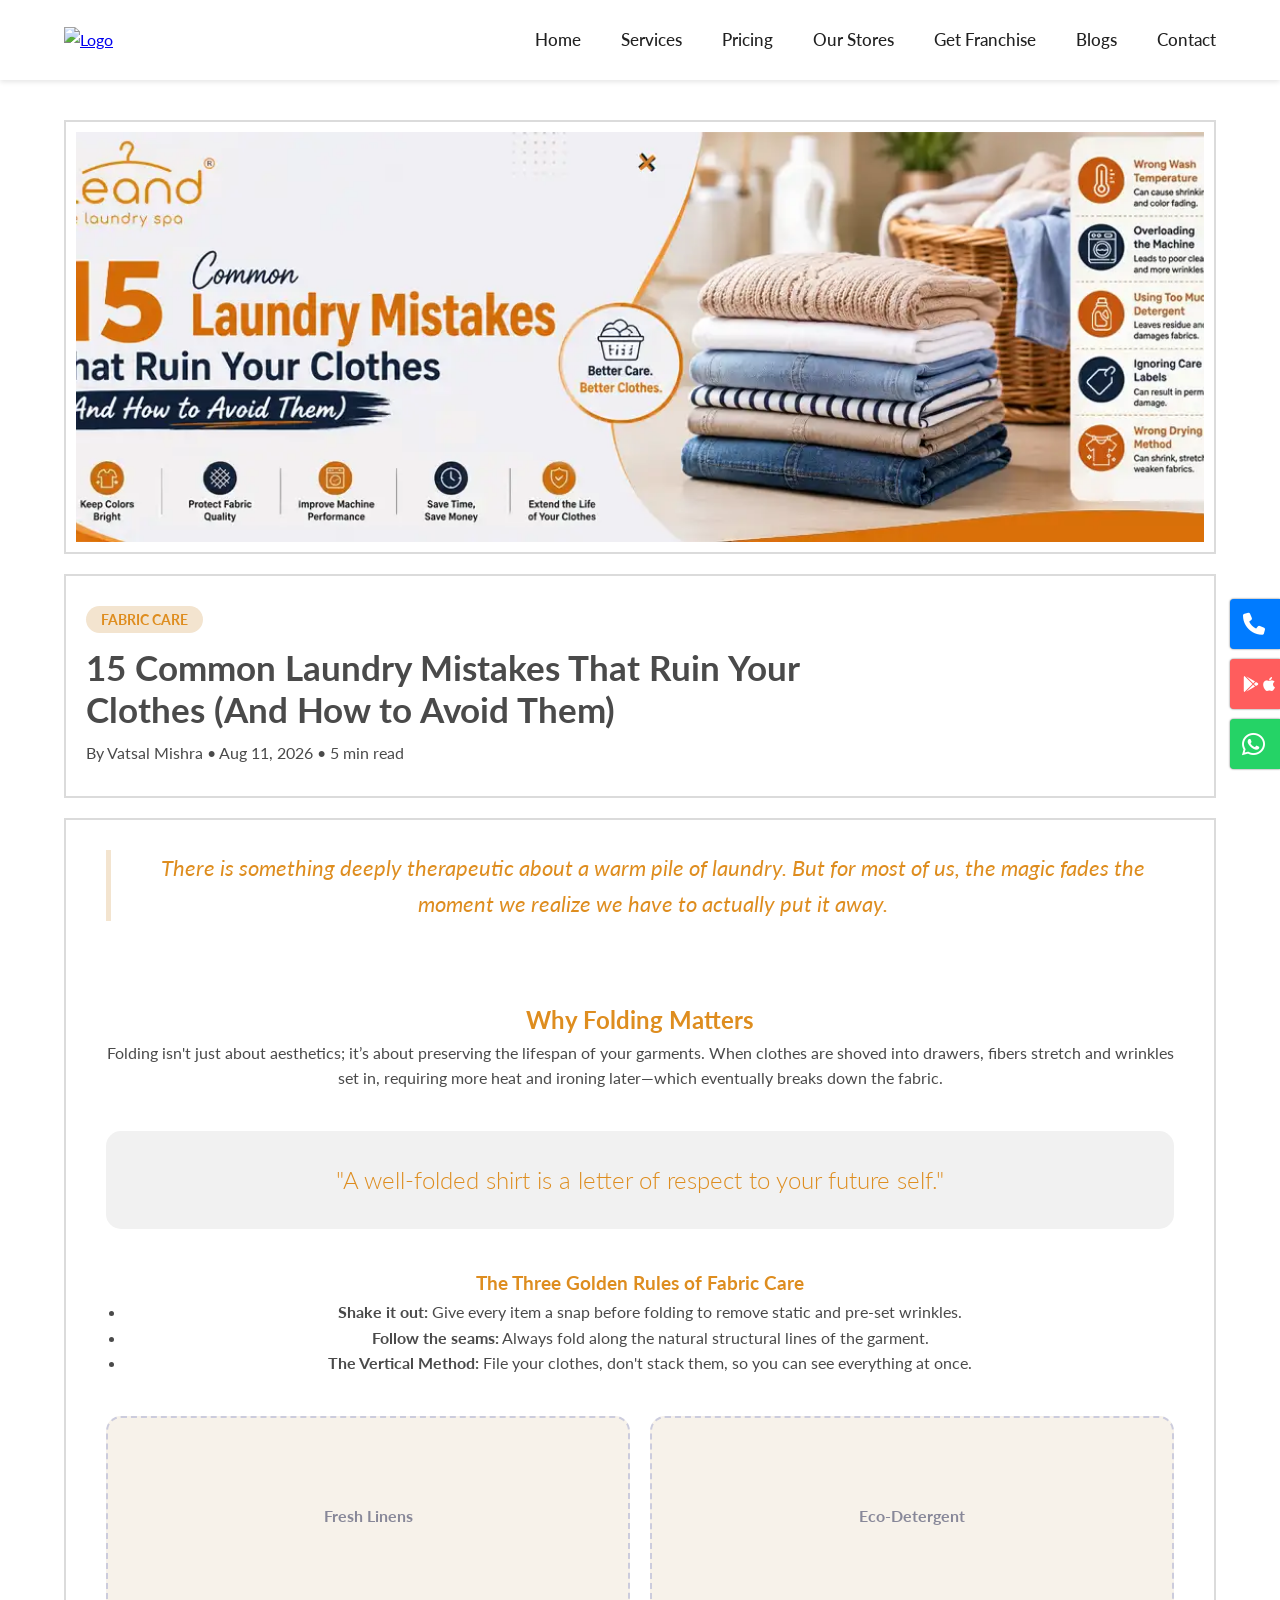
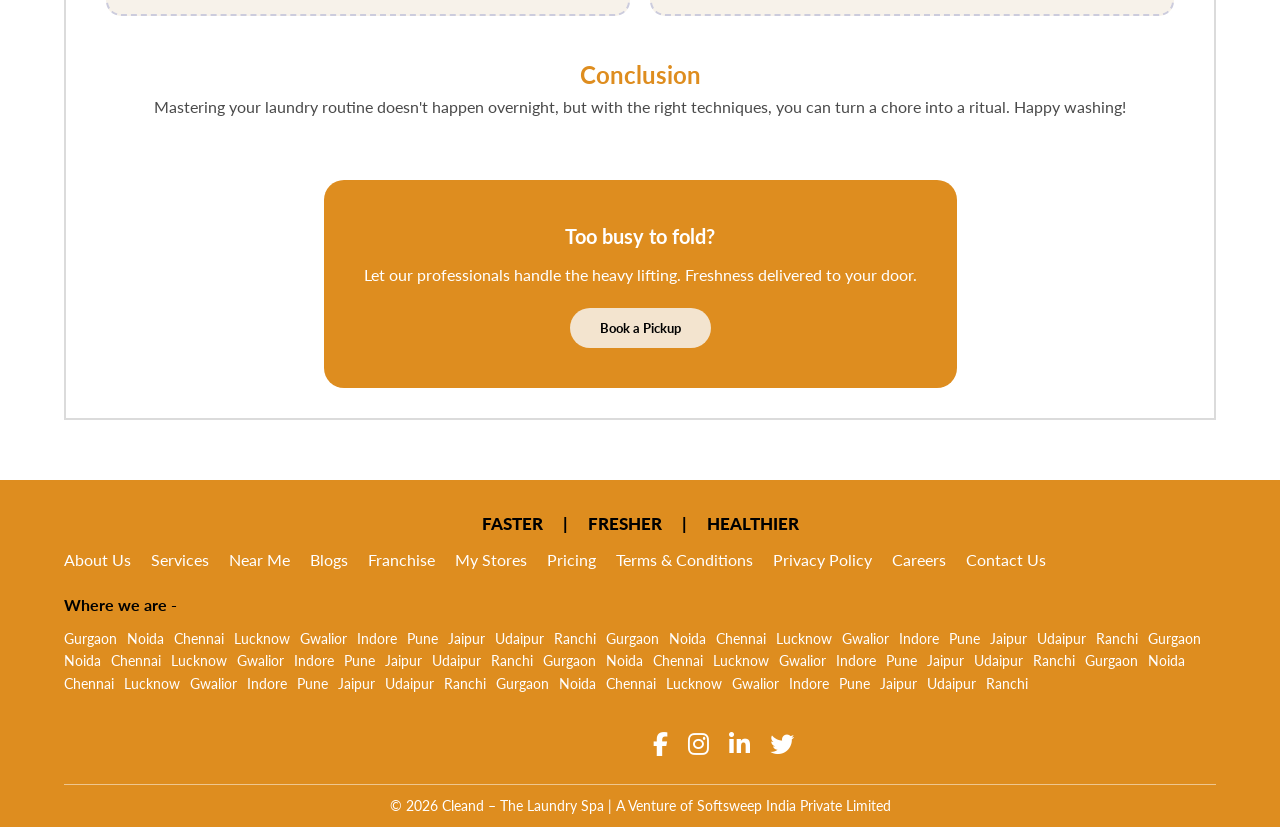
==== commit 5c85f3d4: "Initial commit" ====
--- a/blog-detail.html
+++ b/blog-detail.html
@@ -28,17 +28,22 @@
     }
 
     .hero-overlay {
-        background: linear-gradient(transparent, rgba(0, 0, 0, 0.8)), url('images/blogs/15-common-laundry-mistakes-3.webp') center/cover no-repeat;
+        background: url('images/blogs/15-common-laundry-mistakes-3.webp') center/cover no-repeat;
         width: 100%;
-        height: 400px;
+        height: 410px;
         color: white;
         position: relative;
     }
 
     .hero-overlay-content {
-        position: absolute;
-        bottom: 20px;
-        left: 20px;
+        text-align: left;
+    }
+
+    .heading-content-wrapper {
+        max-width: 100%;
+        margin-top: 20px;
+        border: 2px solid #dbdbdb;
+        padding: 30px 20px;
     }
 
     .category {
@@ -218,15 +223,19 @@
     <section class="section-container" style="padding: 120px 0 60px;">
         <header class="blog-hero">
             <div class="hero-overlay">
-                <div class="hero-overlay-content">
+                
+            </div>
+        </header>
+
+        <section class="heading-content-wrapper slide-up">
+            <div class="hero-overlay-content">
                     <span class="category">Fabric Care</span>
                     <h1>15 Common Laundry Mistakes That Ruin Your Clothes (And How to Avoid Them)</h1>
                     <div class="post-meta">
                         <span>By Vatsal Mishra</span> • <span>Aug 11, 2026</span> • <span>5 min read</span>
                     </div>
                 </div>
-            </div>
-        </header>
+        </section>
 
         <main class="content-wrapper slide-up">
             <section class="intro slide-up">
